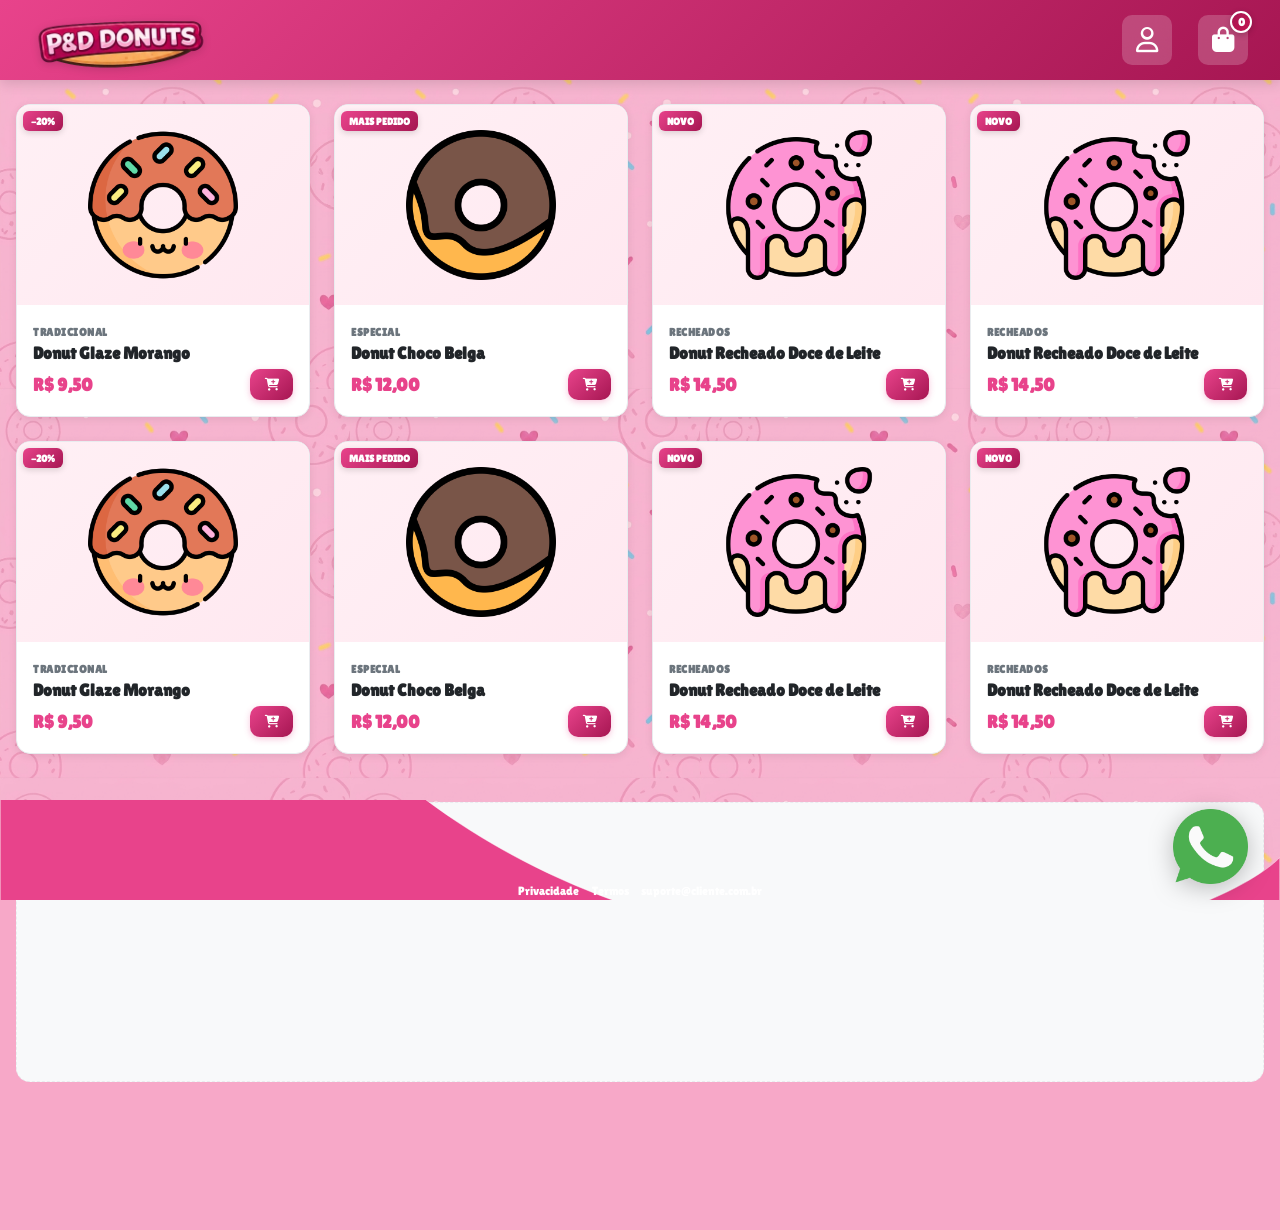
==== index.html @ 6319989d "11" ====
<!DOCTYPE html>
<html lang="pt-BR">
<head>
    <meta charset="UTF-8">
    <meta name="viewport" content="width=device-width, initial-scale=1.0">
    <link rel="stylesheet" href="https://cdnjs.cloudflare.com/ajax/libs/font-awesome/6.5.1/css/all.min.css" />
    <link rel="stylesheet" href="css/index.css">
    <link rel="stylesheet" href="css/navbar.css">
    <link rel="stylesheet" href="css/variable.css">
    <link rel="stylesheet" href="css/menu_lateral.css">
    <link rel="stylesheet" href="css/cards.css">

    <!-- Configurações PWA -->
    <link rel="manifest" href="manifest.json">
    <meta name="theme-color" content="#ff4081">
    <meta name="mobile-web-app-capable" content="yes">
    <link rel="icon" type="image/png" href="icons/icon-192.png">

    <!-- iOS Safari -->
    <meta name="apple-mobile-web-app-capable" content="yes">
    <meta name="apple-mobile-web-app-status-bar-style" content="default">
    <meta name="apple-mobile-web-app-title" content="Donuts">
    <link rel="apple-touch-icon" href="icons/icon-192.png">

    <title>P&D Donuts</title>
    <script type="module" src="js/siteConfig.js"></script>
</head>

<body>
    <header>
        <div class="logo">
            <img src="img/donuts.svg" alt="P&D_Donuts" class="donuts-texto" onclick="navigateStore('catalog')" style="cursor: pointer;">
        </div>

        <!-- Área de Ações do Usuário: Perfil e Sacola -->
        <div class="header-actions">
            <!-- Ícone de Perfil (Futuro Cadastro) -->
            <button class="header-btn" id="profileBtn" type="button" aria-label="Minha Conta" onclick="alert('Área de cadastro em breve!')">
                <i class="fa-regular fa-user"></i>
            </button>

            <!-- Ícone da Sacola de Compras com Contador -->
            <button class="header-btn cart-btn" id="cartHeaderBtn" type="button" aria-label="Ver Sacola" onclick="navigateStore('cart')">
                <i class="fa-solid fa-bag-shopping"></i>
                <span class="cart-badge" id="cartCounter">0</span>
            </button>
        </div>
    </header>

    <!-- CONTAINER PRINCIPAL DA LOJA -->
    <main class="store-container">
        <!-- 1. Catálogo de Produtos -->
        <section id="catalog-view" class="cards-grid">
            <!-- Os cards serão injetados aqui via JavaScript -->
        </section>
        
        <!-- Bloco de Anúncios - AdSense (Entre Produtos) -->
        <div class="ad-block" id="ad-block-1">
            <!-- <script async src="https://pagead2.googlesyndication.com/pagead/js/adsbygoogle.js"></script> -->
            <!-- Seu código AdSense aqui -->
        </div>

        <!-- 2. Detalhes do Produto -->
        <section id="detail-view" class="hidden">
            <button class="btn-nav-back" onclick="navigateStore('catalog')" type="button">
                <i class="fa-solid fa-arrow-left"></i> Voltar ao cardápio
            </button>
            <article class="detail-card">
                <div class="detail-img-box">
                    <img id="detailImg" src="" alt="" />
                </div>
                <div class="detail-content">
                    <span class="card-category" id="detailCategory"></span>
                    <h1 class="detail-title" id="detailTitle"></h1>
                    <p class="detail-description" id="detailDesc"></p>
                    <div class="detail-price-box">
                        <span class="detail-price" id="detailPrice"></span>
                        <span class="detail-old-price" id="detailOldPrice"></span>
                    </div>
                    <button class="btn-detail-add" id="detailAddBtn" type="button">Adicionar ao Carrinho</button>
                </div>
            </article>
        </section>

        <!-- 3. Carrinho de Compras -->
        <section id="cart-view" class="hidden">
            <button class="btn-nav-back" onclick="navigateStore('catalog')" type="button">
                <i class="fa-solid fa-arrow-left"></i> Continuar Comprando
            </button>
            <div class="cart-panel">
                <h2 class="cart-title">Seu Pedido</h2>
                <div id="cartList" class="cart-items"></div>
                <div id="cartSummary" class="cart-summary-box">
                    <div class="cart-total-row">
                        <span>Total:</span>
                        <span id="cartTotal">R$ 0,00</span>
                    </div>
                    <button class="btn-checkout" onclick="checkoutWhatsApp()" type="button">
                        <i class="fa-brands fa-whatsapp"></i> Finalizar pelo WhatsApp
                    </button>
                </div>
            </div>
        </section>
    </main>
    
    <!-- Menu Lateral Oculto -->
    <nav class="side-menu" id="sideMenu" aria-hidden="true">
        <button class="close-btn" id="closeBtn" aria-label="Fechar menu">&times;</button>
        <ul class="menu-links">
            <li><a href="#" onclick="navigateStore('catalog')">Início</a></li>
            <li><a href="#" onclick="navigateStore('catalog')">Cardápio</a></li>
            <li><a href="#" onclick="navigateStore('cart')">Carrinho</a></li>
        </ul>
    </nav>

    <div class="menu-overlay" id="menuOverlay"></div>

    <!-- Footer -->
    <footer class="footer">
        <img src="img/footer.svg" alt="Footer Decorativo" class="footer-img">
        <img src="img/logo.svg" alt="Abrir menu de navegação" class="donuts-logo" id="openMenuBtn" role="button" tabindex="0">
        <a data-site-whatsapp href="https://wa.me/5511999999999" aria-label="Falar pelo WhatsApp">
            <img src="img/whatsapp2.png" alt="WhatsApp" class="whatsapp">
        </a>
        <div class="legal-footer">
            <a href="privacidade.html">Privacidade</a>
            <a href="termos.html">Termos</a>
            <a data-site-support-email href="mailto:suporte@cliente.com.br">suporte@cliente.com.br</a>
        </div>
    </footer>

    <script src="js/index.js"></script>
    <script src="js/menu_lateral.js"></script>
    <script src="js/store.js"></script>
    
    <!-- PWA Service Worker -->
    <script>
        if ('serviceWorker' in navigator) {
            window.addEventListener('load', () => {
                navigator.serviceWorker.register('./sw.js')
                .then((reg) => console.log('SW registrado:', reg.scope))
                .catch((err) => console.error('Erro SW:', err));
            });
        }
    </script>
</body>
</html>
---- css/index.css ----
@import url('https://fonts.googleapis.com/css2?family=Lilita+One&family=Titan+One&display=swap');
@import url('../css/variable.css');
@import url('../css/navbar.css');

* {
  margin: 0;
  padding: 0;
  box-sizing: border-box;
  font-family: 'Lilita One', cursive;
}

html {
  scroll-behavior: smooth;
}

body {
  background-image: url('../img/fundo.jpeg');
  background-repeat: repeat;
  background-size: 350px auto;
  background-attachment: fixed;
  background-color: var(--cor-primaria-0);
  min-height: 100vh;
  position: relative;
  color: var(--cor-neutro-texto-primario);
}

/* Prevenção de scroll durante modal */
body.modal-open {
  overflow: hidden;
}

/* ========================================
   COMPONENTES DE LAYOUT
   ======================================== */
.container {
  margin: 5%;
  width: 90%;
  min-height: 150px;
  background: linear-gradient(135deg, var(--cor-secundaria-1), #f5c896);
  box-shadow: 0 6px 20px var(--cor-sombra-forte);
  border-radius: var(--raio-xl);
  padding: var(--espaco-lg);
  transition: all var(--transicao-normal);
}

.container:hover {
  box-shadow: 0 10px 30px var(--cor-sombra-forte);
  transform: translateY(-2px);
}

/* ========================================
   FOOTER
   ======================================== */
.footer {
  position: fixed;
  bottom: 0;
  left: 0;
  width: 100%;
  height: 100px;
  z-index: 50;
  pointer-events: none;
}

.footer .legal-footer {
  position: absolute;
  bottom: 2px;
  left: 50%;
  transform: translateX(-50%);
  z-index: 61;
  white-space: nowrap;
  pointer-events: auto;
  font-family: Arial, sans-serif;
  font-size: 0.72rem;
}

.footer .legal-footer a {
  color: #fff;
  text-decoration: none;
  margin: 0 0.3rem;
}

.footer .footer-img {
  width: 100%;
  height: 100%;
  object-fit: cover;
  pointer-events: none;
}

.donuts-logo {
  position: fixed;
  width: 100px;
  left: var(--espaco-md);
  bottom: 12px;
  cursor: pointer;
  z-index: 60;
  pointer-events: auto;
  filter: drop-shadow(0 4px 8px rgba(0, 0, 0, 0.2));
  transition: all var(--transicao-rapida);
}

.donuts-logo:active {
  transform: scale(0.95);
}

.whatsapp {
  position: fixed;
  width: 65px;
  bottom: 18px;
  right: var(--espaco-lg);
  z-index: 60;
  filter: drop-shadow(0 4px 12px rgba(0, 0, 0, 0.25));
  transition: all var(--transicao-rapida);
  cursor: pointer;
  pointer-events: auto;
}

.whatsapp:active {
  transform: scale(0.92);
}

/* ========================================
   SCROLLBAR CUSTOMIZADA
   ======================================== */
::-webkit-scrollbar {
  width: 8px;
}

::-webkit-scrollbar-track {
  background: var(--cor-neutro-cinza-claro);
}

::-webkit-scrollbar-thumb {
  background: var(--cor-primaria-1);
  border-radius: var(--raio-round);
  transition: background var(--transicao-rapida);
}

::-webkit-scrollbar-thumb:hover {
  background: var(--cor-primaria-2);
}

/* ========================================
   RESPONSIVE MOBILE
   ======================================== */
@media (max-width: 767px) {
  body {
    padding-bottom: 120px;
  }

  .donuts-logo {
    width: 90px;
    left: 8px;
    bottom: 16px;
  }

  .whatsapp {
    width: 60px;
    bottom: 20px;
    right: 12px;
  }
}

/* ========================================
   RESPONSIVE TABLET & DESKTOP
   ======================================== */
@media (min-width: 768px) {
  body {
    padding-bottom: 100px;
  }

  .donuts-logo {
    width: 110px;
    left: var(--espaco-lg);
    bottom: 14px;
  }

  .whatsapp {
    width: 70px;
    bottom: 16px;
    right: var(--espaco-xl);
  }
}

@media (min-width: 1024px) {
  .donuts-logo {
    width: 120px;
  }

  .whatsapp {
    width: 75px;
  }
}
---- css/navbar.css ----
@import url('https://fonts.googleapis.com/css2?family=Lilita+One&family=Titan+One&display=swap');
@import url('../css/variable.css');

header {
  background: linear-gradient(135deg, var(--cor-primaria-1), var(--cor-primaria-2));
  padding: 0 var(--espaco-md);
  position: sticky;
  top: 0;
  z-index: 100;
  width: 100%;
  height: 70px;
  display: flex;
  justify-content: space-between;
  align-items: center;
  box-shadow: 0 4px 12px var(--cor-sombra-forte);
  transition: all var(--transicao-normal);

  .logo {
    display: flex;
    align-items: center;
    flex-shrink: 0;

    .donuts-texto {
      width: 140px;
      height: auto;
      cursor: pointer;
      display: block;
      filter: drop-shadow(0 2px 4px rgba(0, 0, 0, 0.15));
      transition: filter var(--transicao-rapida);
    }

    .donuts-texto:active {
      filter: drop-shadow(0 4px 8px rgba(0, 0, 0, 0.25));
    }
  }

  /* Container dos ícones (Perfil e Sacola) */
  .header-actions {
    display: flex;
    align-items: center;
    gap: 1rem;

    .header-btn {
      background: rgba(255, 255, 255, 0.2);
      border: none;
      color: var(--cor-branco);
      font-size: 1.35rem;
      cursor: pointer;
      display: flex;
      justify-content: center;
      align-items: center;
      padding: 8px 10px;
      position: relative;
      transition: all var(--transicao-rapida);
      border-radius: var(--raio-md);
      backdrop-filter: blur(10px);

      &:active {
        background: rgba(255, 255, 255, 0.3);
        transform: scale(0.92);
      }

      &:hover {
        background: rgba(255, 255, 255, 0.25);
      }
    }

    /* Contador numérico na Sacola */
    .cart-badge {
      position: absolute;
      top: -4px;
      right: -4px;
      background: linear-gradient(135deg, var(--cor-primaria-2), #c41450);
      color: var(--cor-branco);
      font-size: 0.65rem;
      font-weight: 800;
      min-width: 20px;
      height: 20px;
      border-radius: var(--raio-round);
      display: flex;
      justify-content: center;
      align-items: center;
      padding: 0 4px;
      border: 2px solid var(--cor-branco);
      pointer-events: none;
      box-shadow: 0 2px 6px rgba(0, 0, 0, 0.2);
      animation: pulse 0.6s ease-in-out;
    }
  }
}

/* Animação de pulso para o contador */
@keyframes pulse {
  0%, 100% {
    transform: scale(1);
  }
  50% {
    transform: scale(1.1);
  }
}

/* ========================================
   RESPONSIVE: TABLET (768px+)
   ======================================== */
@media (min-width: 768px) {
  header {
    padding: 0 var(--espaco-lg);
    height: 75px;

    .logo .donuts-texto {
      width: 160px;
    }

    .header-actions {
      gap: 1.3rem;

      .header-btn {
        font-size: 1.5rem;
        padding: 10px 12px;
      }

      .cart-badge {
        font-size: 0.7rem;
        min-width: 22px;
        height: 22px;
      }
    }
  }
}

/* ========================================
   RESPONSIVE: DESKTOP (1024px+)
   ======================================== */
@media (min-width: 1024px) {
  header {
    padding: 0 var(--espaco-xl);
    height: 80px;

    .logo .donuts-texto {
      width: 180px;
    }

    .header-actions {
      gap: 1.6rem;

      .header-btn {
        font-size: 1.6rem;
        padding: 12px 14px;
      }
    }
  }
}
---- css/variable.css ----
:root {
  /* Cores Primárias (Tons de Rosa e Fundo) */
  --cor-primaria-0: #F7A8C8;
  --cor-primaria-1: #E8438B;
  --cor-primaria-2: #A61652;

  /* Cores Secundárias (Tons de Massa e Marrom do Texto) */
  --cor-secundaria-0: #FFF6EE;
  --cor-secundaria-1: #F5BF7E;
  --cor-secundaria-2: #3E2419;

  /* Cores de Destaque / Granulados */
  --cor-destaque-azul: #4FC3F7;
  --cor-destaque-amarelo: #FFF176;

  /* Cores Neutras */
  --cor-neutro-cinza-claro: #f8f9fa;
  --cor-neutro-cinza-meio: #e9ecef;
  --cor-neutro-cinza-escuro: #6c757d;
  --cor-neutro-texto-primario: #212529;
  --cor-neutro-texto-secundario: #6c757d;
  --cor-branco: #ffffff;
  --cor-sombra: rgba(0, 0, 0, 0.08);
  --cor-sombra-forte: rgba(0, 0, 0, 0.12);

  /* Transições */
  --transicao-rapida: 0.15s ease;
  --transicao-normal: 0.3s ease;
  --transicao-lenta: 0.5s ease;

  /* Espaçamento Base */
  --espaco-xs: 0.25rem;
  --espaco-sm: 0.5rem;
  --espaco-md: 1rem;
  --espaco-lg: 1.5rem;
  --espaco-xl: 2rem;
  --espaco-xxl: 3rem;

  /* Raios de Borda */
  --raio-sm: 6px;
  --raio-md: 10px;
  --raio-lg: 14px;
  --raio-xl: 16px;
  --raio-round: 999px;
}

/* Modo Escuro (Futuro) */
@media (prefers-color-scheme: dark) {
  :root {
    --cor-neutro-cinza-claro: #2d3139;
    --cor-neutro-texto-primario: #f8f9fa;
    --cor-neutro-texto-secundario: #adb5bd;
  }
}
---- css/menu_lateral.css ----
@import url('../css/variable.css');

/* ========================================
   MENU LATERAL (DRAWER)
   ======================================== */
.side-menu {
  position: fixed;
  top: 0;
  left: 0;
  width: 280px;
  height: 100vh;
  background: linear-gradient(180deg, var(--cor-branco) 0%, var(--cor-neutro-cinza-claro) 100%);
  box-shadow: 4px 0 20px var(--cor-sombra-forte);
  transform: translateX(-100%);
  transition: transform var(--transicao-normal);
  z-index: 1000;
  padding: var(--espaco-lg);
  display: flex;
  flex-direction: column;
  overflow-y: auto;
}

/* Estado Aberto */
.side-menu.active {
  transform: translateX(0);
}

/* Scrollbar do menu */
.side-menu::-webkit-scrollbar {
  width: 6px;
}

.side-menu::-webkit-scrollbar-thumb {
  background: var(--cor-primaria-0);
  border-radius: var(--raio-round);
}

/* Botão Fechar */
.close-btn {
  align-self: flex-end;
  background: none;
  border: none;
  font-size: 32px;
  color: var(--cor-neutro-texto-primario);
  cursor: pointer;
  line-height: 1;
  padding: 0;
  transition: all var(--transicao-rapida);
  width: 40px;
  height: 40px;
  display: flex;
  align-items: center;
  justify-content: center;
  border-radius: var(--raio-md);

  &:active {
    background: var(--cor-neutro-cinza-meio);
    transform: scale(0.92);
  }
}

/* Lista de Links */
.menu-links {
  list-style: none;
  padding: 0;
  margin-top: var(--espaco-xxl);
  display: flex;
  flex-direction: column;
  gap: var(--espaco-md);
}

.menu-links li {
  margin: 0;
}

.menu-links a {
  text-decoration: none;
  color: var(--cor-neutro-texto-primario);
  font-size: 1rem;
  font-weight: 600;
  display: block;
  padding: var(--espaco-md) var(--espaco-lg);
  border-radius: var(--raio-md);
  transition: all var(--transicao-rapida);
  cursor: pointer;
  position: relative;
}

.menu-links a::before {
  content: '';
  position: absolute;
  left: 0;
  top: 0;
  height: 100%;
  width: 3px;
  background: var(--cor-primaria-1);
  border-radius: 0 var(--raio-md) var(--raio-md) 0;
  opacity: 0;
  transition: opacity var(--transicao-rapida);
}

.menu-links a:active {
  background: var(--cor-neutro-cinza-meio);
  color: var(--cor-primaria-1);
}

.menu-links a:active::before {
  opacity: 1;
}

/* ========================================
   OVERLAY DO MENU
   ======================================== */
.menu-overlay {
  position: fixed;
  inset: 0;
  background-color: rgba(0, 0, 0, 0.5);
  opacity: 0;
  visibility: hidden;
  transition: all var(--transicao-normal);
  z-index: 999;
  backdrop-filter: blur(2px);
}

.menu-overlay.active {
  opacity: 1;
  visibility: visible;
}

/* ========================================
   RESPONSIVO
   ======================================== */
@media (min-width: 768px) {
  .side-menu {
    width: 300px;
    padding: var(--espaco-xl);
  }

  .menu-links a {
    font-size: 1.1rem;
  }
}

/* Desabilitar menu lateral em desktop grande */
@media (min-width: 1024px) {
  .side-menu {
    display: none;
  }

  .menu-overlay {
    display: none;
  }

  .donuts-logo {
    display: none;
  }
}
---- css/cards.css ----
.hidden {
  display: none !important;
}

.store-container {
  width: 100%;
  max-width: 1400px;
  margin: var(--espaco-lg) auto var(--espaco-xxl);
  padding: 0 var(--espaco-md);
}

/* ========================================
   CATÁLOGO: LISTA MOBILE (PADRÃO)
   ======================================== */
.cards-grid {
  display: flex;
  flex-direction: column;
  gap: var(--espaco-md);
  width: 100%;
}

.product-card {
  background: var(--cor-branco);
  border-radius: var(--raio-lg);
  overflow: hidden;
  display: flex;
  flex-direction: row;
  border: 1px solid var(--cor-neutro-cinza-meio);
  box-shadow: 0 2px 8px var(--cor-sombra);
  cursor: pointer;
  min-height: 115px;
  transition: all var(--transicao-normal);
}

.product-card:active {
  box-shadow: 0 4px 12px var(--cor-sombra-forte);
  transform: scale(0.98);
}

.card-img-box {
  position: relative;
  background: linear-gradient(135deg, #fff0f5 0%, #ffe8f0 100%);
  padding: var(--espaco-sm);
  width: 110px;
  min-width: 110px;
  display: flex;
  justify-content: center;
  align-items: center;
}

.card-img-box img {
  max-width: 85%;
  max-height: 85px;
  object-fit: contain;
}

.badge {
  position: absolute;
  top: 6px;
  left: 6px;
  background: linear-gradient(135deg, var(--cor-primaria-1), var(--cor-primaria-2));
  color: var(--cor-branco);
  padding: 4px 8px;
  border-radius: var(--raio-sm);
  font-size: 0.65rem;
  font-weight: 700;
  text-transform: uppercase;
  box-shadow: 0 2px 6px rgba(0, 0, 0, 0.15);
}

.card-content {
  padding: var(--espaco-md);
  display: flex;
  flex-direction: column;
  justify-content: space-between;
  flex: 1;
  min-width: 0;
}

.card-category {
  font-size: 0.7rem;
  color: var(--cor-neutro-cinza-escuro);
  text-transform: uppercase;
  font-weight: 600;
  letter-spacing: 0.5px;
}

.card-title {
  font-size: 0.95rem;
  font-weight: 700;
  color: var(--cor-neutro-texto-primario);
  white-space: nowrap;
  overflow: hidden;
  text-overflow: ellipsis;
  margin: 4px 0 6px;
}

.card-action-row {
  display: flex;
  align-items: center;
  justify-content: space-between;
}

.card-price {
  font-size: 1.1rem;
  font-weight: 700;
  color: var(--cor-primaria-1);
}

.btn-add-quick {
  background: linear-gradient(135deg, var(--cor-primaria-1), var(--cor-primaria-2));
  color: var(--cor-branco);
  border: none;
  padding: 0.5rem 0.9rem;
  border-radius: var(--raio-md);
  font-size: 0.8rem;
  font-weight: 700;
  cursor: pointer;
  transition: all var(--transicao-rapida);
  box-shadow: 0 2px 6px rgba(232, 67, 139, 0.3);
}

.btn-add-quick:active {
  opacity: 0.9;
  transform: scale(0.95);
}

/* ========================================
   TELA DE DETALHES DO PRODUTO
   ======================================== */
.btn-nav-back {
  background: none;
  border: none;
  color: var(--cor-primaria-1);
  font-size: 0.95rem;
  font-weight: 700;
  cursor: pointer;
  margin-bottom: var(--espaco-lg);
  display: inline-flex;
  align-items: center;
  gap: 6px;
  transition: all var(--transicao-rapida);
}

.btn-nav-back:hover {
  gap: 10px;
}

.detail-card {
  background: var(--cor-branco);
  border-radius: var(--raio-xl);
  border: 1px solid var(--cor-neutro-cinza-meio);
  overflow: hidden;
  display: flex;
  flex-direction: column;
  box-shadow: 0 4px 20px var(--cor-sombra-forte);
}

.detail-img-box {
  background: linear-gradient(135deg, #fff0f5 0%, #ffe8f0 100%);
  padding: var(--espaco-xl);
  display: flex;
  justify-content: center;
  align-items: center;
  height: 280px;
}

.detail-img-box img {
  max-width: 100%;
  max-height: 240px;
  object-fit: contain;
  filter: drop-shadow(0 4px 12px rgba(0, 0, 0, 0.1));
}

.detail-content {
  padding: var(--espaco-lg);
  display: flex;
  flex-direction: column;
  gap: var(--espaco-md);
}

.detail-category {
  font-size: 0.75rem;
  color: var(--cor-neutro-cinza-escuro);
  text-transform: uppercase;
  font-weight: 600;
  letter-spacing: 0.5px;
}

.detail-title {
  font-size: 1.6rem;
  font-weight: 800;
  color: var(--cor-neutro-texto-primario);
  line-height: 1.3;
}

.detail-description {
  font-size: 1rem;
  color: var(--cor-neutro-texto-secundario);
  line-height: 1.6;
  margin: var(--espaco-sm) 0;
}

.detail-price-box {
  display: flex;
  align-items: baseline;
  gap: 12px;
  margin: var(--espaco-md) 0;
  padding: var(--espaco-md);
  background: var(--cor-neutro-cinza-claro);
  border-radius: var(--raio-md);
}

.detail-price {
  font-size: 1.8rem;
  font-weight: 800;
  color: var(--cor-primaria-1);
}

.detail-old-price {
  font-size: 1rem;
  color: var(--cor-neutro-cinza-escuro);
  text-decoration: line-through;
}

.btn-detail-add {
  background: linear-gradient(135deg, var(--cor-primaria-1), var(--cor-primaria-2));
  color: var(--cor-branco);
  border: none;
  min-height: 50px;
  border-radius: var(--raio-md);
  font-size: 1.05rem;
  font-weight: 700;
  cursor: pointer;
  transition: all var(--transicao-normal);
  box-shadow: 0 4px 15px rgba(232, 67, 139, 0.3);
  margin-top: var(--espaco-md);
}

.btn-detail-add:active {
  transform: scale(0.98);
  box-shadow: 0 2px 8px rgba(232, 67, 139, 0.2);
}

/* ========================================
   TELA DO CARRINHO
   ======================================== */
.cart-panel {
  background: var(--cor-branco);
  border-radius: var(--raio-xl);
  padding: var(--espaco-xl);
  border: 1px solid var(--cor-neutro-cinza-meio);
  box-shadow: 0 4px 20px var(--cor-sombra-forte);
  max-width: 600px;
}

.cart-title {
  font-size: 1.5rem;
  font-weight: 800;
  margin-bottom: var(--espaco-xl);
  color: var(--cor-neutro-texto-primario);
}

.cart-items {
  display: flex;
  flex-direction: column;
  gap: var(--espaco-lg);
  border-bottom: 2px solid var(--cor-neutro-cinza-meio);
  padding-bottom: var(--espaco-xl);
}

.cart-row {
  display: flex;
  align-items: center;
  gap: 12px;
}

.cart-item-img {
  width: 65px;
  height: 65px;
  background: var(--cor-neutro-cinza-claro);
  border-radius: var(--raio-md);
  padding: 6px;
  object-fit: contain;
  border: 1px solid var(--cor-neutro-cinza-meio);
}

.cart-item-info {
  flex: 1;
}

.cart-item-title {
  font-size: 0.95rem;
  font-weight: 700;
  color: var(--cor-neutro-texto-primario);
}

.cart-item-price {
  font-size: 0.9rem;
  font-weight: 600;
  color: var(--cor-primaria-1);
  margin-top: 4px;
}

.cart-qty-ctrl {
  display: flex;
  align-items: center;
  gap: 8px;
}

.btn-qty {
  background: var(--cor-neutro-cinza-claro);
  border: 1px solid var(--cor-neutro-cinza-meio);
  width: 32px;
  height: 32px;
  border-radius: var(--raio-md);
  font-weight: 800;
  cursor: pointer;
  color: var(--cor-neutro-texto-primario);
  transition: all var(--transicao-rapida);
}

.btn-qty:active {
  background: var(--cor-primaria-0);
}

.cart-summary-box {
  margin-top: var(--espaco-xl);
}

.cart-total-row {
  display: flex;
  justify-content: space-between;
  font-size: 1.3rem;
  font-weight: 800;
  margin-bottom: var(--espaco-xl);
  color: var(--cor-neutro-texto-primario);
}

.btn-checkout {
  background: linear-gradient(135deg, #22c55e, #16a34a);
  color: var(--cor-branco);
  border: none;
  width: 100%;
  min-height: 50px;
  border-radius: var(--raio-md);
  font-size: 1.05rem;
  font-weight: 700;
  cursor: pointer;
  transition: all var(--transicao-normal);
  box-shadow: 0 4px 15px rgba(34, 197, 94, 0.3);
}

.btn-checkout:active {
  transform: scale(0.98);
  box-shadow: 0 2px 8px rgba(34, 197, 94, 0.2);
}

/* ========================================
   BLOCO DE ANÚNCIOS (ADSENSE)
   ======================================== */
.ad-block {
  margin: var(--espaco-xxl) 0;
  padding: var(--espaco-lg);
  background: var(--cor-neutro-cinza-claro);
  border-radius: var(--raio-lg);
  border: 1px dashed var(--cor-neutro-cinza-meio);
  text-align: center;
  min-height: 280px;
  display: flex;
  align-items: center;
  justify-content: center;
  font-size: 0.85rem;
  color: var(--cor-neutro-cinza-escuro);
}

/* ========================================
   RESPONSIVE: TABLET (768px+)
   ======================================== */
@media (min-width: 768px) {
  .cards-grid {
    display: grid;
    grid-template-columns: repeat(3, 1fr);
    gap: var(--espaco-lg);
  }

  .product-card {
    flex-direction: column;
  }

  .product-card:hover {
    transform: translateY(-6px);
    box-shadow: 0 8px 24px var(--cor-sombra-forte);
  }

  .card-img-box {
    width: 100%;
    height: 200px;
  }

  .card-img-box img {
    max-height: 150px;
  }

  .card-title {
    white-space: normal;
    overflow: visible;
    text-overflow: clip;
  }

  .detail-card {
    flex-direction: row;
    align-items: stretch;
  }

  .detail-img-box {
    flex: 0.95;
    height: auto;
    min-height: 400px;
  }

  .detail-content {
    flex: 1.05;
    padding: var(--espaco-xxl);
  }

  .cart-panel {
    max-width: 700px;
  }
}

/* ========================================
   RESPONSIVE: DESKTOP GRANDE (1024px+)
   ======================================== */
@media (min-width: 1024px) {
  .cards-grid {
    grid-template-columns: repeat(4, 1fr);
  }

  .card-title {
    font-size: 1.05rem;
  }

  .detail-title {
    font-size: 1.85rem;
  }
}

/* ========================================
   RESPONSIVE: DESKTOP MUITO GRANDE (1440px+)
   ======================================== */
@media (min-width: 1440px) {
  .store-container {
    max-width: 1600px;
  }

  .cards-grid {
    gap: var(--espaco-xl);
  }

  .detail-card {
    gap: var(--espaco-xxl);
  }

  .detail-img-box {
    min-height: 480px;
  }

  .detail-img-box img {
    max-height: 420px;
  }
}
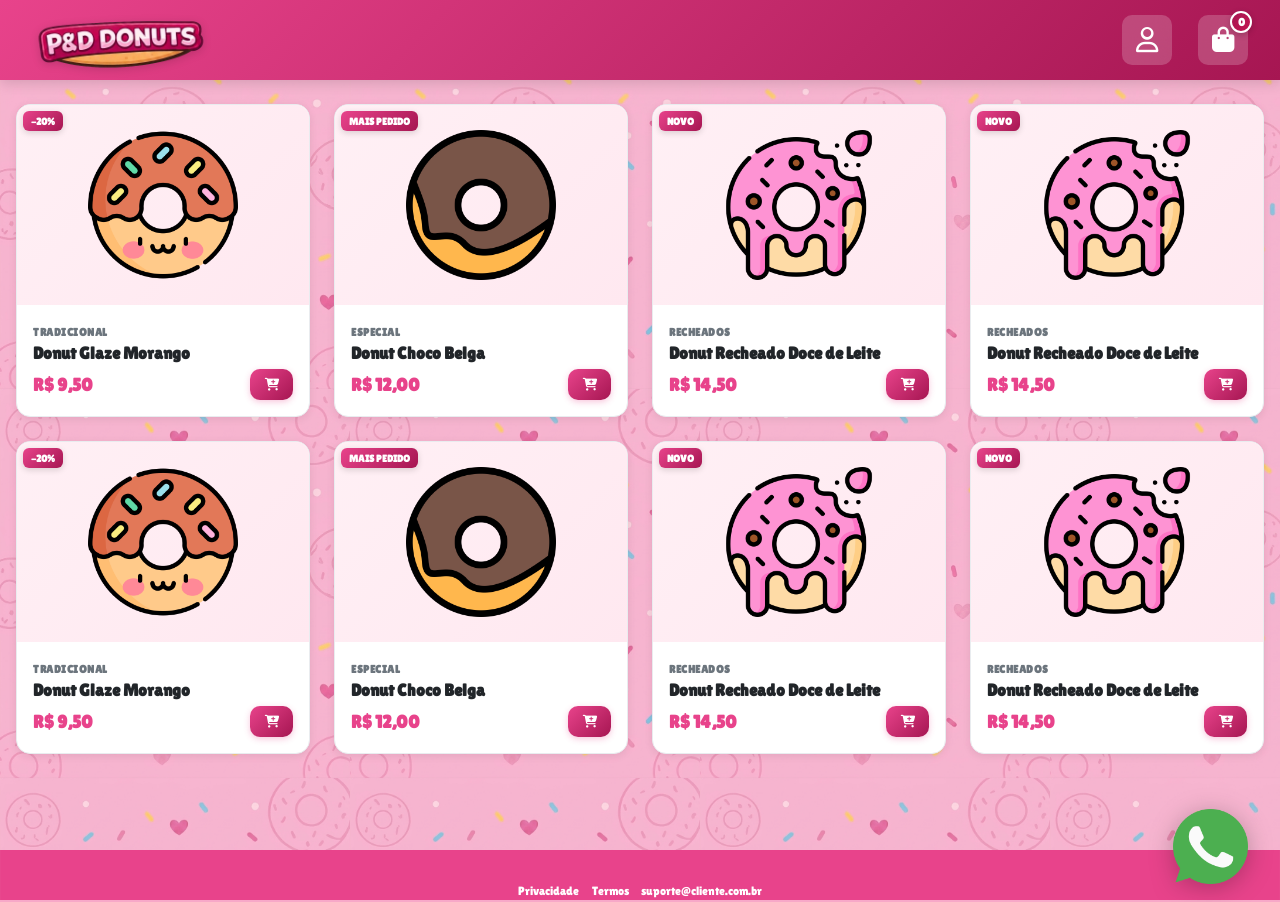
==== commit 54c2a139: "13" ====
--- a/index.html
+++ b/index.html
@@ -5,10 +5,12 @@
     <meta name="viewport" content="width=device-width, initial-scale=1.0">
     <link rel="stylesheet" href="https://cdnjs.cloudflare.com/ajax/libs/font-awesome/6.5.1/css/all.min.css" />
     <link rel="stylesheet" href="css/index.css">
+    <link rel="stylesheet" href="css/footer.css">
     <link rel="stylesheet" href="css/navbar.css">
     <link rel="stylesheet" href="css/variable.css">
     <link rel="stylesheet" href="css/menu_lateral.css">
     <link rel="stylesheet" href="css/cards.css">
+    <link rel="stylesheet" href="css/account-deletion-modal.css">
 
     <!-- Configurações PWA -->
     <link rel="manifest" href="manifest.json">
@@ -35,9 +37,9 @@
         <!-- Área de Ações do Usuário: Perfil e Sacola -->
         <div class="header-actions">
             <!-- Ícone de Perfil (Futuro Cadastro) -->
-            <button class="header-btn" id="profileBtn" type="button" aria-label="Minha Conta" onclick="alert('Área de cadastro em breve!')">
+            <a class="header-btn" id="profileBtn" href="cadastro.html" aria-label="Minha Conta">
                 <i class="fa-regular fa-user"></i>
-            </button>
+            </a>
 
             <!-- Ícone da Sacola de Compras com Contador -->
             <button class="header-btn cart-btn" id="cartHeaderBtn" type="button" aria-label="Ver Sacola" onclick="navigateStore('cart')">
@@ -55,10 +57,10 @@
         </section>
         
         <!-- Bloco de Anúncios - AdSense (Entre Produtos) -->
-        <div class="ad-block" id="ad-block-1">
+        <!--<div class="ad-block" id="ad-block-1">-->
             <!-- <script async src="https://pagead2.googlesyndication.com/pagead/js/adsbygoogle.js"></script> -->
             <!-- Seu código AdSense aqui -->
-        </div>
+        <!--</div>-->
 
         <!-- 2. Detalhes do Produto -->
         <section id="detail-view" class="hidden">
@@ -110,6 +112,7 @@
             <li><a href="#" onclick="navigateStore('catalog')">Início</a></li>
             <li><a href="#" onclick="navigateStore('catalog')">Cardápio</a></li>
             <li><a href="#" onclick="navigateStore('cart')">Carrinho</a></li>
+            <li><a href="#" data-open-account-deletion>Excluir conta/dados</a></li>
         </ul>
     </nav>
 
@@ -117,21 +120,50 @@
 
     <!-- Footer -->
     <footer class="footer">
-        <img src="img/footer.svg" alt="Footer Decorativo" class="footer-img">
+        <img src="img/footer2.svg" alt="Footer Decorativo" class="footer-img">
         <img src="img/logo.svg" alt="Abrir menu de navegação" class="donuts-logo" id="openMenuBtn" role="button" tabindex="0">
         <a data-site-whatsapp href="https://wa.me/5511999999999" aria-label="Falar pelo WhatsApp">
             <img src="img/whatsapp2.png" alt="WhatsApp" class="whatsapp">
         </a>
         <div class="legal-footer">
             <a href="privacidade.html">Privacidade</a>
-            <a href="termos.html">Termos</a>
+            <a href="termos-de-uso.html">Termos</a>
             <a data-site-support-email href="mailto:suporte@cliente.com.br">suporte@cliente.com.br</a>
         </div>
     </footer>
 
+    <div class="account-deletion-modal" id="accountDeletionModal" role="dialog"
+        aria-modal="true" aria-labelledby="accountDeletionTitle" hidden>
+        <section class="account-deletion-dialog">
+            <button class="account-deletion-close" type="button" data-close-account-deletion
+                aria-label="Fechar">&times;</button>
+            <h2 id="accountDeletionTitle">Excluir conta e dados</h2>
+            <p class="account-deletion-warning"><strong>Atenção:</strong> esta ação é irreversível.
+                A exclusão removerá os dados da conta e não poderá ser desfeita.</p>
+            <p>Alguns registros poderão ser mantidos por <strong data-deletion-retention-period></strong>
+                quando houver obrigação legal, prevenção a fraudes ou necessidade de exercício de direitos.</p>
+            <p>Para solicitar a exclusão, entre em contato com o DPO pelo e-mail
+                <a data-deletion-dpo-email></a>.</p>
+            <form id="accountDeletionForm">
+                <label for="accountDeletionConfirmation">Digite <strong>EXCLUIR</strong> para confirmar</label>
+                <input id="accountDeletionConfirmation" name="confirmation" type="text"
+                    autocomplete="off" required>
+                <p class="account-deletion-status" id="accountDeletionStatus" aria-live="polite"></p>
+                <div class="account-deletion-actions">
+                    <button class="account-deletion-cancel" type="button"
+                        data-close-account-deletion>Cancelar</button>
+                    <button class="account-deletion-submit" id="accountDeletionSubmit"
+                        type="submit" disabled>Solicitar exclusão</button>
+                </div>
+            </form>
+        </section>
+    </div>
+
     <script src="js/index.js"></script>
     <script src="js/menu_lateral.js"></script>
     <script src="js/store.js"></script>
+    <script type="module" src="./seo.js"></script>
+    <script type="module" src="js/accountDeletionModal.js"></script>
     
     <!-- PWA Service Worker -->
     <script>
--- a/css/footer.css
+++ b/css/footer.css
@@ -0,0 +1,117 @@
+.footer {
+  position: fixed;
+  bottom: 0;
+  left: 0;
+  width: 100%;
+  height: 100px;
+  z-index: 50;
+  pointer-events: none;
+}
+
+.footer .legal-footer {
+  position: absolute;
+  bottom: 2px;
+  left: 50%;
+  transform: translateX(-50%);
+  z-index: 61;
+  white-space: nowrap;
+  pointer-events: auto;
+  font-family: Arial, sans-serif;
+  font-size: 0.72rem;
+}
+
+.footer .legal-footer a {
+  color: #fff;
+  text-decoration: none;
+  margin: 0 0.3rem;
+}
+
+.footer .footer-img {
+  width: 100%;
+  height: 50%;
+  object-fit: cover;
+  pointer-events: none;
+  position: absolute;
+  bottom: 0;
+}
+
+.donuts-logo {
+  position: fixed;
+  width: 100px;
+  left: var(--espaco-md);
+  bottom: 12px;
+  cursor: pointer;
+  z-index: 60;
+  pointer-events: auto;
+  filter: drop-shadow(0 4px 8px rgba(0, 0, 0, 0.2));
+  transition: all var(--transicao-rapida);
+}
+
+.donuts-logo:active {
+  transform: scale(0.95);
+}
+
+.whatsapp {
+  position: fixed;
+  width: 65px;
+  bottom: 18px;
+  right: var(--espaco-lg);
+  z-index: 60;
+  filter: drop-shadow(0 4px 12px rgba(0, 0, 0, 0.25));
+  transition: all var(--transicao-rapida);
+  cursor: pointer;
+  pointer-events: auto;
+}
+
+.whatsapp:active {
+  transform: scale(0.92);
+}
+
+@media (max-width: 767px) {
+  body {
+    padding-bottom: 120px;
+  }
+
+  .donuts-logo {
+    width: 90px;
+    left: 8px;
+    bottom: 16px;
+  }
+
+  .whatsapp {
+    width: 60px;
+    bottom: 20px;
+    right: 12px;
+  }
+  .legal-footer {
+    display: none;
+  }
+}
+
+@media (min-width: 768px) {
+  body {
+    padding-bottom: 100px;
+  }
+
+  .donuts-logo {
+    width: 110px;
+    left: var(--espaco-lg);
+    bottom: 14px;
+  }
+
+  .whatsapp {
+    width: 70px;
+    bottom: 16px;
+    right: var(--espaco-xl);
+  }
+}
+
+@media (min-width: 1024px) {
+  .donuts-logo {
+    width: 120px;
+  }
+
+  .whatsapp {
+    width: 75px;
+  }
+}
--- a/css/account-deletion-modal.css
+++ b/css/account-deletion-modal.css
@@ -0,0 +1,102 @@
+.account-deletion-modal[hidden] {
+  display: none;
+}
+
+.account-deletion-modal {
+  position: fixed;
+  inset: 0;
+  z-index: 1000;
+  display: grid;
+  place-items: center;
+  padding: 1rem;
+  background: rgba(20, 10, 18, 0.72);
+}
+
+.account-deletion-dialog {
+  width: min(100%, 30rem);
+  max-height: calc(100vh - 2rem);
+  overflow-y: auto;
+  padding: 1.5rem;
+  border-radius: 1rem;
+  background: #fff;
+  color: #30202b;
+  box-shadow: 0 1rem 3rem rgba(0, 0, 0, 0.3);
+}
+
+.account-deletion-dialog h2 {
+  margin: 0 2rem 0.75rem 0;
+  color: var(--cor-primaria-2);
+}
+
+.account-deletion-dialog p {
+  line-height: 1.55;
+}
+
+.account-deletion-warning {
+  padding: 0.85rem 1rem;
+  border-left: 4px solid #c62828;
+  border-radius: 0.35rem;
+  background: #fff3f3;
+}
+
+.account-deletion-dialog label {
+  display: block;
+  margin: 1rem 0 0.4rem;
+  font-weight: 700;
+}
+
+.account-deletion-dialog input {
+  box-sizing: border-box;
+  width: 100%;
+  padding: 0.7rem;
+  border: 1px solid #bbb;
+  border-radius: 0.4rem;
+  font: inherit;
+}
+
+.account-deletion-actions {
+  display: flex;
+  justify-content: flex-end;
+  gap: 0.75rem;
+  margin-top: 1.25rem;
+}
+
+.account-deletion-actions button {
+  padding: 0.7rem 1rem;
+  border: 0;
+  border-radius: 0.4rem;
+  cursor: pointer;
+  font: inherit;
+  font-weight: 700;
+}
+
+.account-deletion-close {
+  float: right;
+  padding: 0.15rem 0.45rem;
+  border: 0;
+  background: transparent;
+  color: #555;
+  cursor: pointer;
+  font-size: 1.5rem;
+}
+
+.account-deletion-cancel {
+  background: #eee;
+}
+
+.account-deletion-submit {
+  background: #c62828;
+  color: #fff;
+}
+
+.account-deletion-submit:disabled {
+  cursor: not-allowed;
+  opacity: 0.45;
+}
+
+.account-deletion-status {
+  min-height: 1.4em;
+  margin-top: 0.75rem;
+  color: #444;
+  font-size: 0.9rem;
+}
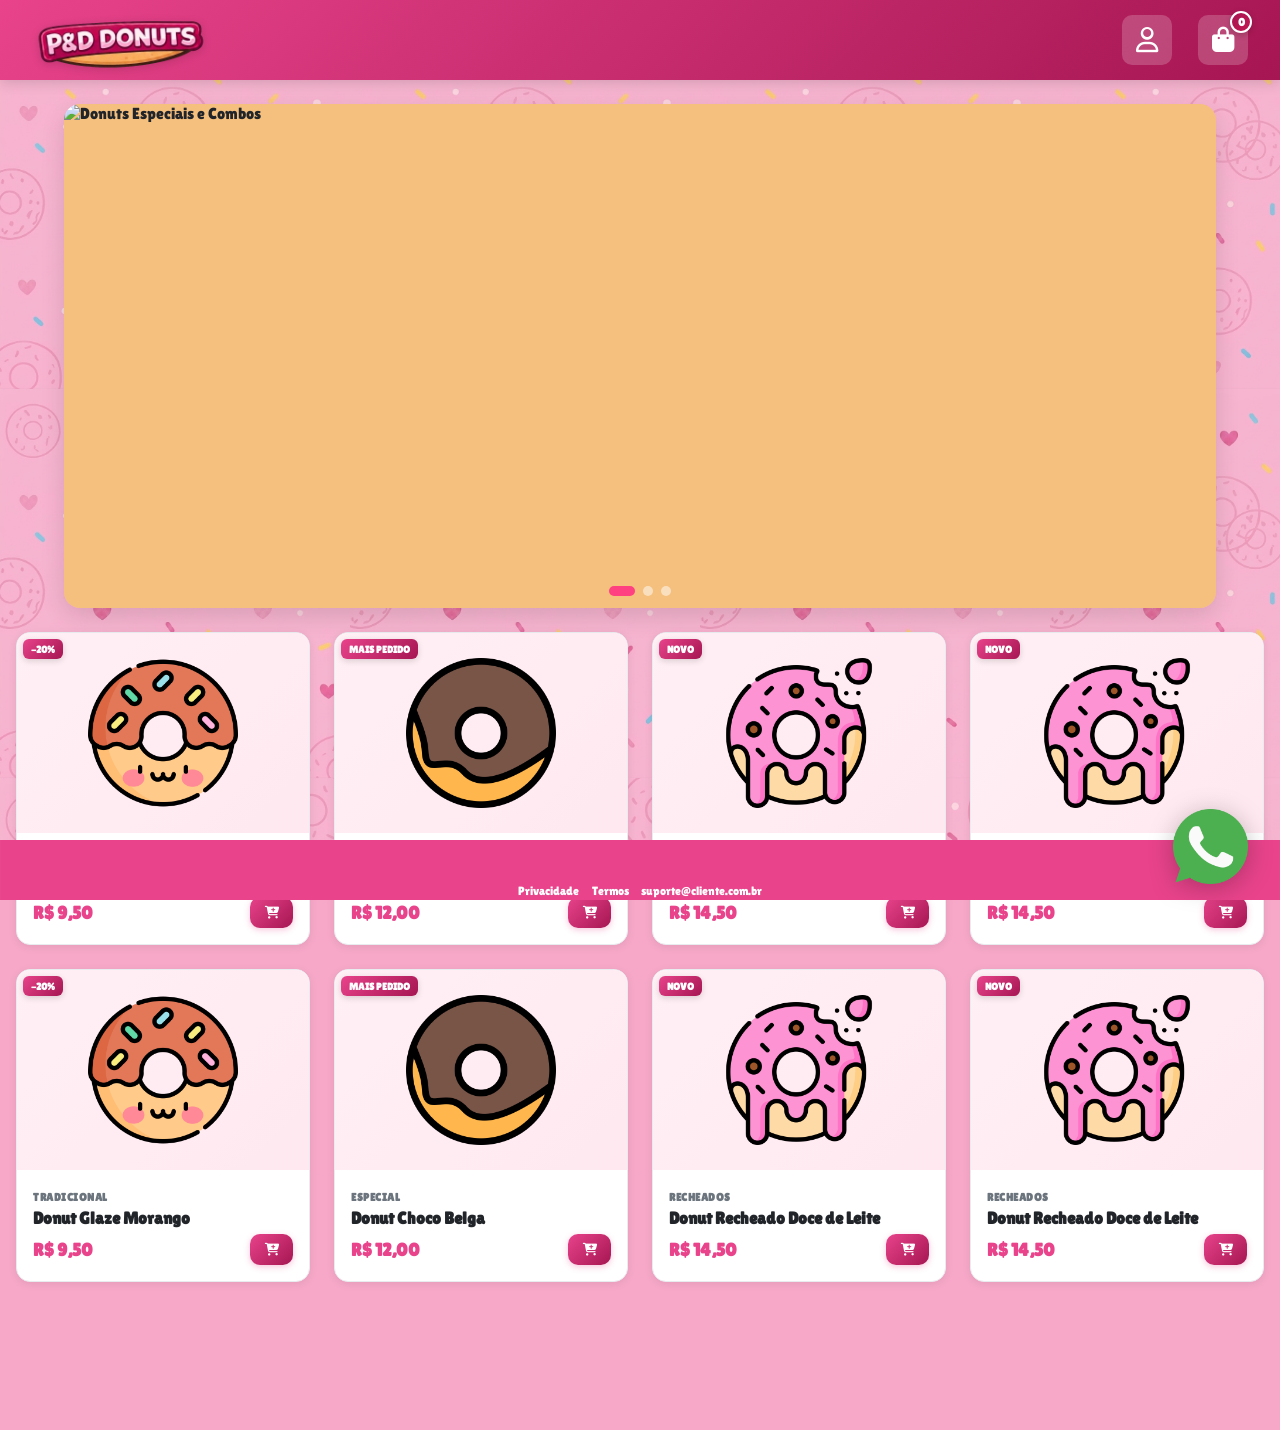
==== commit b8b7f4ee: "14" ====
--- a/index.html
+++ b/index.html
@@ -3,14 +3,10 @@
 <head>
     <meta charset="UTF-8">
     <meta name="viewport" content="width=device-width, initial-scale=1.0">
+    
+    <!-- Ícones e Estilo Principal -->
     <link rel="stylesheet" href="https://cdnjs.cloudflare.com/ajax/libs/font-awesome/6.5.1/css/all.min.css" />
     <link rel="stylesheet" href="css/index.css">
-    <link rel="stylesheet" href="css/footer.css">
-    <link rel="stylesheet" href="css/navbar.css">
-    <link rel="stylesheet" href="css/variable.css">
-    <link rel="stylesheet" href="css/menu_lateral.css">
-    <link rel="stylesheet" href="css/cards.css">
-    <link rel="stylesheet" href="css/account-deletion-modal.css">
 
     <!-- Configurações PWA -->
     <link rel="manifest" href="manifest.json">
@@ -48,6 +44,46 @@
             </button>
         </div>
     </header>
+    
+<!-- BANNER CARROSSEL -->
+<div class="carrossel" id="bannerCarrossel">
+  <div class="container-carrosel" id="carrosselTrack">
+    <!-- Slide 1 -->
+    <div class="slide">
+      <img src="img/banner1.webp" alt="Donuts Especiais e Combos" loading="eager">
+    </div>
+
+    <!-- Slide 2 -->
+    <div class="slide">
+      <img src="img/banner2.webp" alt="Novos Sabores Recheados" loading="lazy">
+    </div>
+
+    <!-- Slide 3 -->
+    <div class="slide">
+      <img src="img/banner3.webp" alt="Peça pelo WhatsApp com Entrega Rápida" loading="lazy">
+    </div>
+  </div>
+
+  <!-- Botões de navegação -->
+  <!--<button class="carrossel-btn btn-prev" id="btnPrev" aria-label="Slide anterior">
+    <i class="fa-solid fa-chevron-left"></i>
+  </button>
+  <button class="carrossel-btn btn-next" id="btnNext" aria-label="Próximo slide">
+    <i class="fa-solid fa-chevron-right"></i>
+  </button>-->
+
+  <!-- Indicadores (Dots) -->
+  <div class="carrossel-dots" id="carrosselDots">
+    <button class="dot active" data-slide="0" aria-label="Slide 1"></button>
+    <button class="dot" data-slide="1" aria-label="Slide 2"></button>
+    <button class="dot" data-slide="2" aria-label="Slide 3"></button>
+  </div>
+</div>
+
+    <!-- Botões de navegação -->
+    <!--<button class="btn-prev" aria-label="Slide anterior">&#10094;</button>
+    <button class="btn-next" aria-label="Próximo slide">&#10095;</button>
+    </div>-->
 
     <!-- CONTAINER PRINCIPAL DA LOJA -->
     <main class="store-container">
--- a/css/index.css
+++ b/css/index.css
@@ -1,6 +1,17 @@
 @import url('https://fonts.googleapis.com/css2?family=Lilita+One&family=Titan+One&display=swap');
-@import url('../css/variable.css');
-@import url('../css/navbar.css');
+
+/* 1. Base e Variáveis */
+@import "variable.css";
+
+/* 2. Layout Estrutural */
+@import "navbar.css";
+@import "menu_lateral.css";
+@import "footer.css";
+
+/* 3. Componentes e Páginas */
+@import "banner.css";
+@import "cards.css";
+@import "account-deletion-modal.css";
 
 * {
   margin: 0;
@@ -81,7 +92,7 @@
 
 .footer .footer-img {
   width: 100%;
-  height: 100%;
+  height: 60%;
   object-fit: cover;
   pointer-events: none;
 }
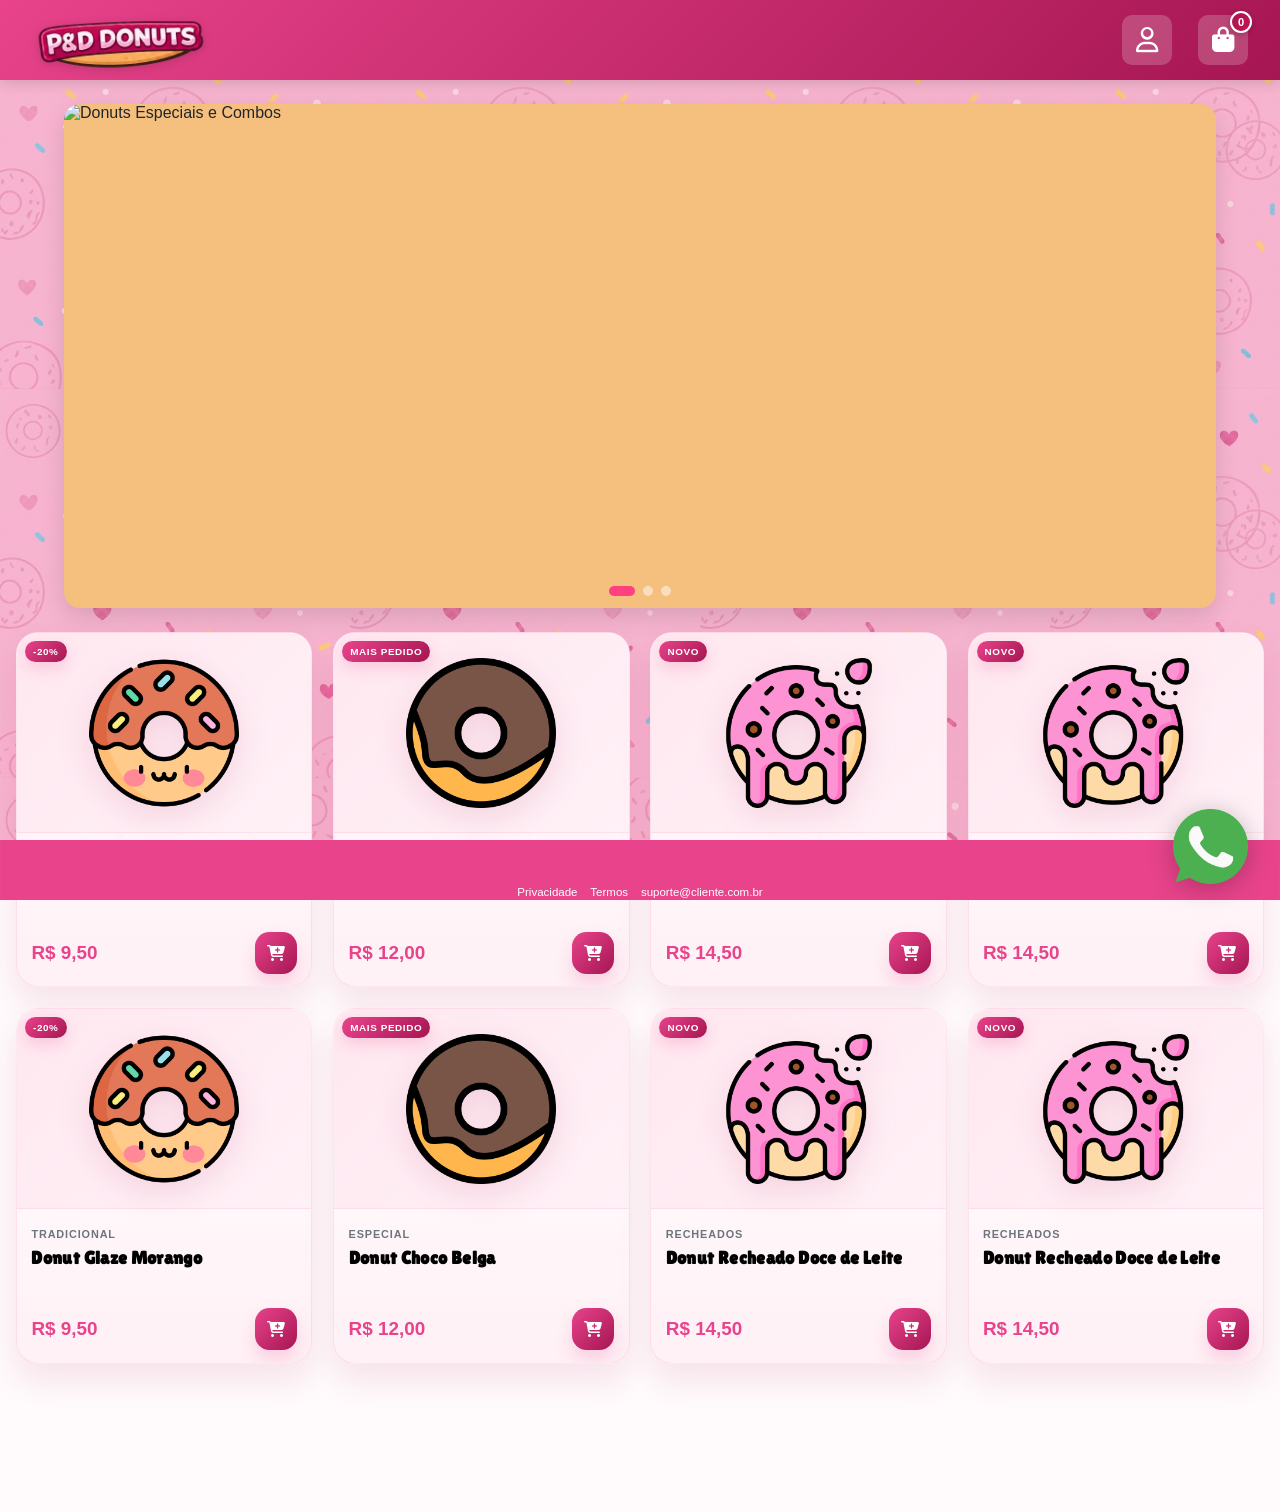
==== commit d24a01a7: "15" ====
--- a/index.html
+++ b/index.html
@@ -79,12 +79,6 @@
     <button class="dot" data-slide="2" aria-label="Slide 3"></button>
   </div>
 </div>
-
-    <!-- Botões de navegação -->
-    <!--<button class="btn-prev" aria-label="Slide anterior">&#10094;</button>
-    <button class="btn-next" aria-label="Próximo slide">&#10095;</button>
-    </div>-->
-
     <!-- CONTAINER PRINCIPAL DA LOJA -->
     <main class="store-container">
         <!-- 1. Catálogo de Produtos -->
--- a/css/index.css
+++ b/css/index.css
@@ -17,7 +17,7 @@
   margin: 0;
   padding: 0;
   box-sizing: border-box;
-  font-family: 'Lilita One', cursive;
+  font-family: var(--font-body);
 }
 
 html {
@@ -29,10 +29,22 @@
   background-repeat: repeat;
   background-size: 350px auto;
   background-attachment: fixed;
-  background-color: var(--cor-primaria-0);
+  background-color: var(--cor-fundo);
   min-height: 100vh;
   position: relative;
   color: var(--cor-neutro-texto-primario);
+}
+
+h1, h2, h3, h4, h5, h6,
+.card-title,
+.detail-title,
+.cart-title,
+.menu-links a,
+.btn-checkout,
+.btn-detail-add,
+.btn-add-quick {
+  font-family: var(--font-display);
+  letter-spacing: 0.02em;
 }
 
 /* Prevenção de scroll durante modal */
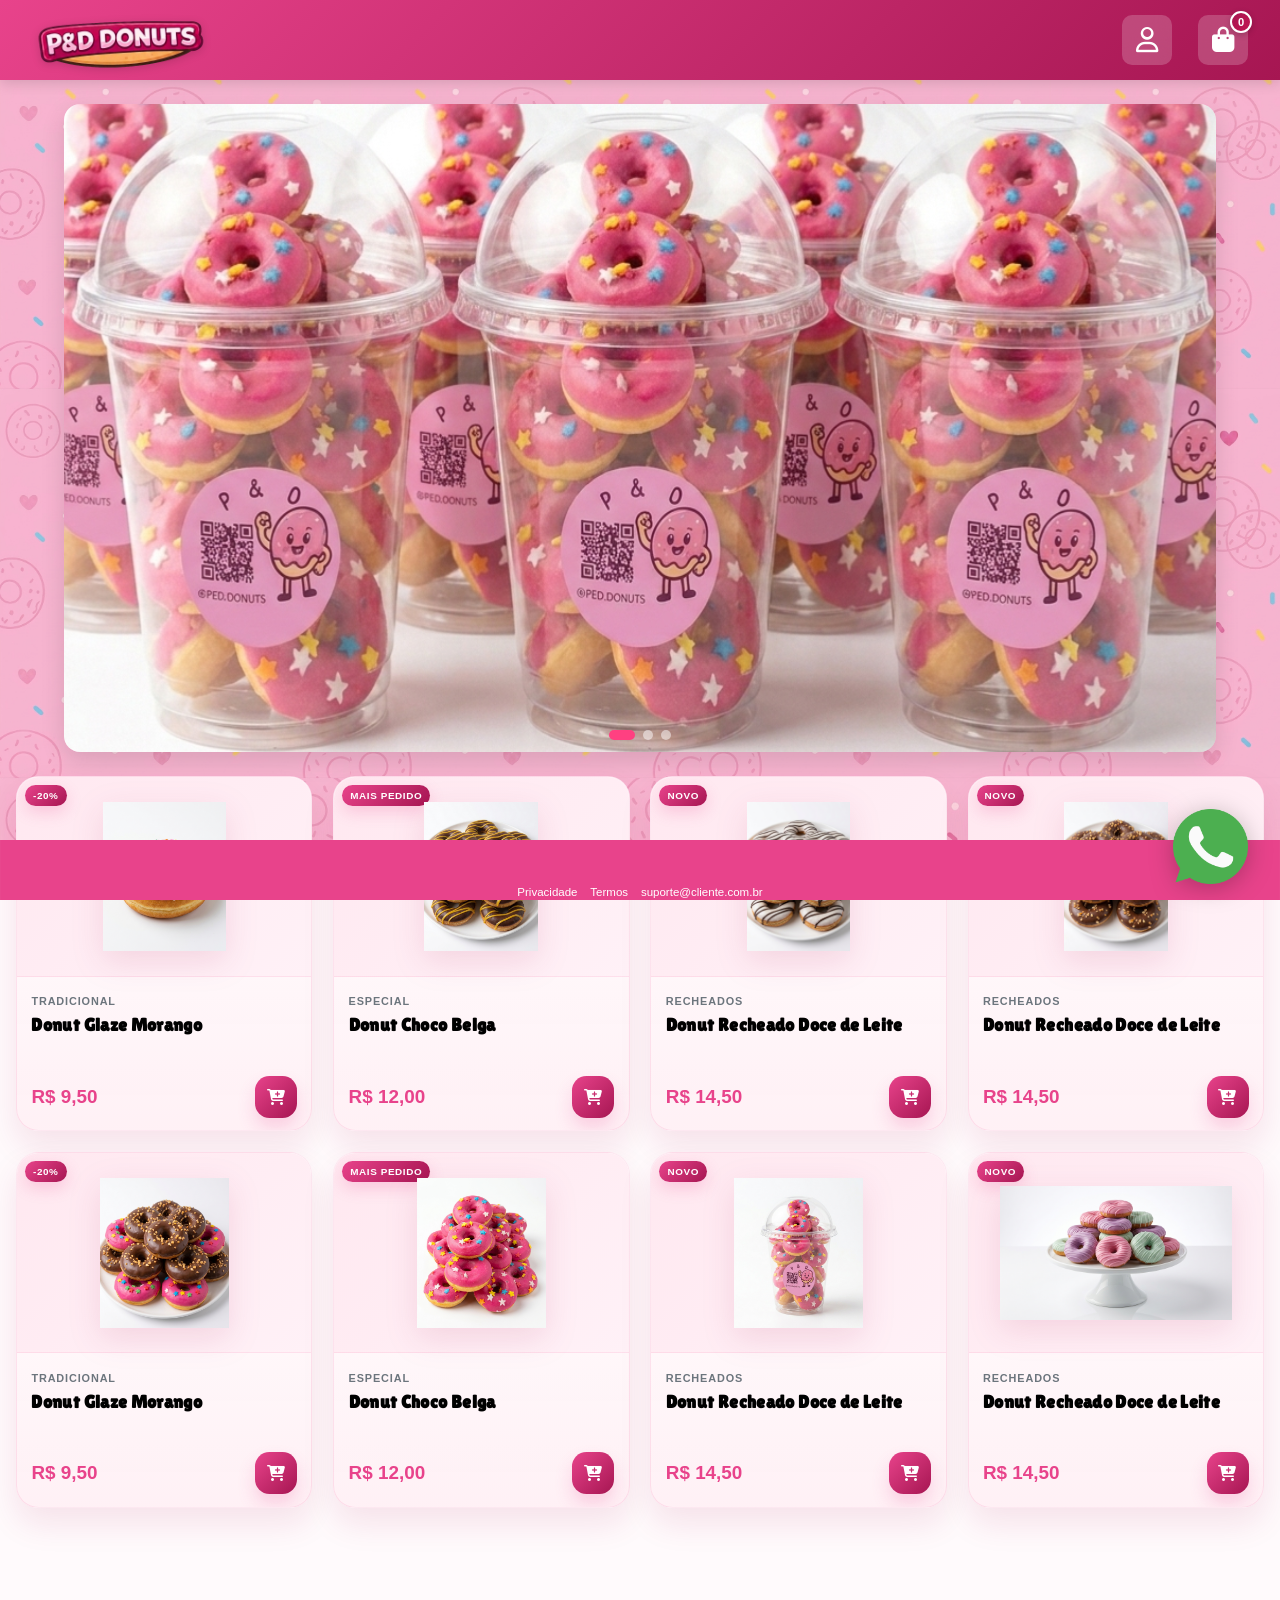
==== commit ccc163b1: "15" ====
--- a/index.html
+++ b/index.html
@@ -49,28 +49,17 @@
 <div class="carrossel" id="bannerCarrossel">
   <div class="container-carrosel" id="carrosselTrack">
     <!-- Slide 1 -->
-    <div class="slide">
-      <img src="img/banner1.webp" alt="Donuts Especiais e Combos" loading="eager">
-    </div>
+    <div class="slide slide-1" role="img" aria-label="Donuts Especiais e Combos"></div>
 
     <!-- Slide 2 -->
-    <div class="slide">
-      <img src="img/banner2.webp" alt="Novos Sabores Recheados" loading="lazy">
-    </div>
+    <div class="slide slide-2" role="img" aria-label="Novos Sabores Recheados"></div>
 
     <!-- Slide 3 -->
-    <div class="slide">
-      <img src="img/banner3.webp" alt="Peça pelo WhatsApp com Entrega Rápida" loading="lazy">
-    </div>
+    <div class="slide slide-3" role="img" aria-label="Peça pelo WhatsApp com Entrega Rápida"></div>
+
+    <!-- Slide 3 -->
+    <div class="slide slide-4" role="img" aria-label="Peça pelo WhatsApp com Entrega Rápida"></div>
   </div>
-
-  <!-- Botões de navegação -->
-  <!--<button class="carrossel-btn btn-prev" id="btnPrev" aria-label="Slide anterior">
-    <i class="fa-solid fa-chevron-left"></i>
-  </button>
-  <button class="carrossel-btn btn-next" id="btnNext" aria-label="Próximo slide">
-    <i class="fa-solid fa-chevron-right"></i>
-  </button>-->
 
   <!-- Indicadores (Dots) -->
   <div class="carrossel-dots" id="carrosselDots">
@@ -79,6 +68,7 @@
     <button class="dot" data-slide="2" aria-label="Slide 3"></button>
   </div>
 </div>
+
     <!-- CONTAINER PRINCIPAL DA LOJA -->
     <main class="store-container">
         <!-- 1. Catálogo de Produtos -->
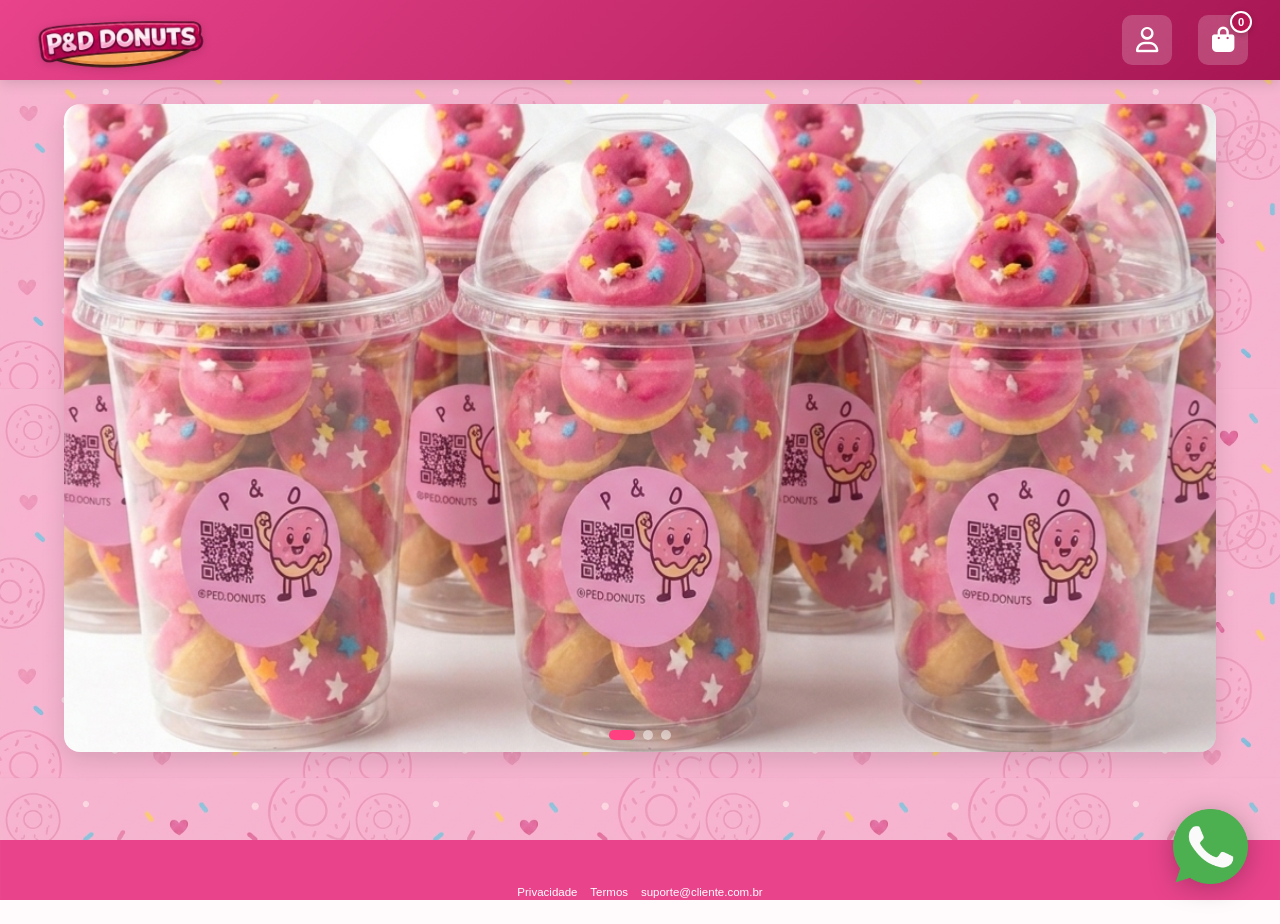
==== commit cf7bb906: "Resolve merge conflict in index.html" ====
--- a/index.html
+++ b/index.html
@@ -24,7 +24,7 @@
     <script type="module" src="js/siteConfig.js"></script>
 </head>
 
-<body>
+<body class="home-page">
     <header>
         <div class="logo">
             <img src="img/donuts.svg" alt="P&D_Donuts" class="donuts-texto" onclick="navigateStore('catalog')" style="cursor: pointer;">
@@ -57,8 +57,6 @@
     <!-- Slide 3 -->
     <div class="slide slide-3" role="img" aria-label="Peça pelo WhatsApp com Entrega Rápida"></div>
 
-    <!-- Slide 3 -->
-    <div class="slide slide-4" role="img" aria-label="Peça pelo WhatsApp com Entrega Rápida"></div>
   </div>
 
   <!-- Indicadores (Dots) -->
@@ -68,7 +66,6 @@
     <button class="dot" data-slide="2" aria-label="Slide 3"></button>
   </div>
 </div>
-
     <!-- CONTAINER PRINCIPAL DA LOJA -->
     <main class="store-container">
         <!-- 1. Catálogo de Produtos -->
